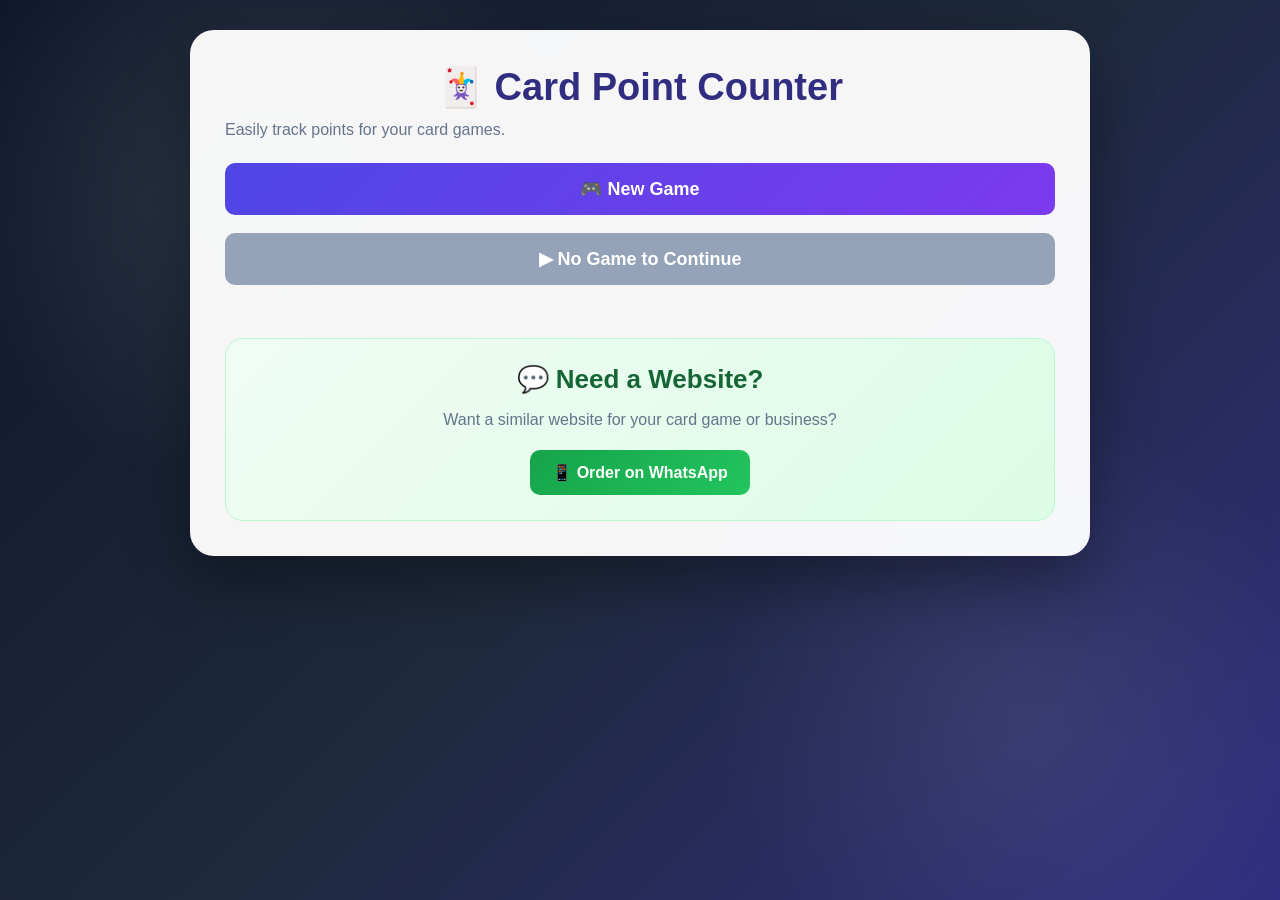
==== index.html @ 4d718031 "Add files via upload" ====
<!DOCTYPE html>
<html lang="en">

<head>

    <meta charset="UTF-8">

    <meta
        name="viewport"
        content="width=device-width, initial-scale=1.0"
    >

    <title>Card Point Counter</title>

    <link
        rel="stylesheet"
        href="css/style.css"
    >

</head>


<body>

    <div class="container">

        <!-- TITLE -->

        <h1>🃏 Card Point Counter</h1>

        <p>
            Easily track points for your card games.
        </p>


        <!-- NEW GAME -->

        <button
            onclick="newGame()"
        >
            🎮 New Game
        </button>


        <br>
        <br>


        <!-- CONTINUE GAME -->

        <button
            id="continueBtn"
            class="continue-btn"
            onclick="continueGame()"
        >
            ▶ Continue Game
        </button>


        <br>
        <br>


        <!-- WHATSAPP ORDER -->

        <div class="order-box">

            <h2>💬 Need a Website?</h2>

            <p>
                Want a similar website for your
                card game or business?
            </p>


            <a
                class="whatsapp-btn"
                href="https://wa.me/917382485793?text=Hi%2C%20I%20want%20to%20order%20a%20website."
                target="_blank"
            >
                📱 Order on WhatsApp
            </a>

        </div>

    </div>


    <script>

        // ========================================
        // NEW GAME
        // ========================================

        function newGame() {

            /*
             * Remove the previous game.
             * This allows a completely new game
             * to start.
             */

            localStorage.removeItem(
                "cardGame"
            );


            // Open setup page
            window.location.href =
                "setup.html";
        }


        // ========================================
        // CONTINUE GAME
        // ========================================

        function continueGame() {

            const savedGame =
                localStorage.getItem(
                    "cardGame"
                );


            if (!savedGame) {

                alert(
                    "No saved game found. Please start a new game."
                );

                return;
            }


            // Open existing game
            window.location.href =
                "game.html";
        }


        // ========================================
        // CHECK SAVED GAME
        // ========================================

        window.addEventListener(
            "DOMContentLoaded",
            function () {

                const savedGame =
                    localStorage.getItem(
                        "cardGame"
                    );


                const continueBtn =
                    document.getElementById(
                        "continueBtn"
                    );


                // If no saved game
                if (!savedGame) {

                    continueBtn.disabled =
                        true;

                    continueBtn.textContent =
                        "▶ No Game to Continue";

                }

            }
        );

    </script>

</body>

</html>
---- css/style.css ----
/* ========================================
   CARD POINT COUNTER
   MODERN CARD GAME UI
======================================== */


/* ========================================
   GLOBAL
======================================== */

* {
    box-sizing: border-box;
    margin: 0;
    padding: 0;
}


body {
    min-height: 100vh;

    font-family:
        "Segoe UI",
        Arial,
        sans-serif;

    background:
        radial-gradient(
            circle at 20% 20%,
            rgba(255, 255, 255, 0.10),
            transparent 25%
        ),
        radial-gradient(
            circle at 80% 80%,
            rgba(255, 255, 255, 0.08),
            transparent 25%
        ),
        linear-gradient(
            135deg,
            #0f172a,
            #1e293b,
            #312e81
        );

    color: #1e293b;

    padding: 30px 15px;
}


/* ========================================
   MAIN CONTAINER
======================================== */

.container {
    width: 100%;
    max-width: 900px;

    margin: 0 auto;

    background: rgba(255, 255, 255, 0.96);

    border-radius: 24px;

    padding: 35px;

    box-shadow:
        0 25px 60px rgba(0, 0, 0, 0.35);

    backdrop-filter: blur(10px);
}


/* ========================================
   HEADINGS
======================================== */

h1 {
    text-align: center;

    font-size: 38px;

    color: #312e81;

    margin-bottom: 8px;
}


h2 {
    font-size: 26px;

    color: #1e293b;

    margin-bottom: 12px;
}


h3 {
    font-size: 21px;

    color: #312e81;
}


p {
    line-height: 1.6;

    color: #64748b;

    margin-bottom: 20px;
}


/* ========================================
   GAME HEADER
======================================== */

#gameTitle {
    text-align: center;

    font-size: 34px;

    font-weight: 800;

    color: #312e81;

    margin-bottom: 10px;
}


#maxPoints,
#roundNumber {
    font-weight: 800;

    color: #4f46e5;
}


/* ========================================
   FORM GROUP
======================================== */

.form-group {
    margin-bottom: 20px;
}


.form-group label {
    display: block;

    font-weight: 700;

    color: #334155;

    margin-bottom: 7px;
}


input {
    width: 100%;

    padding: 12px 14px;

    border: 2px solid #e2e8f0;

    border-radius: 10px;

    outline: none;

    font-size: 16px;

    background: #ffffff;

    transition:
        border-color 0.2s,
        box-shadow 0.2s;
}


input:focus {
    border-color: #6366f1;

    box-shadow:
        0 0 0 4px rgba(
            99,
            102,
            241,
            0.12
        );
}


input::placeholder {
    color: #94a3b8;
}


/* ========================================
   BUTTONS
======================================== */

button {
    border: none;

    border-radius: 10px;

    padding: 12px 20px;

    font-size: 16px;

    font-weight: 700;

    cursor: pointer;

    background: #4f46e5;

    color: white;

    transition:
        transform 0.2s,
        box-shadow 0.2s,
        background 0.2s;
}


button:hover {
    transform: translateY(-2px);

    box-shadow:
        0 8px 18px rgba(
            79,
            70,
            229,
            0.25
        );

    background: #4338ca;
}


button:active {
    transform: translateY(0);
}


/* ========================================
   NEW GAME BUTTON
======================================== */

button[onclick="newGame()"] {
    width: 100%;

    font-size: 18px;

    padding: 15px;

    background:
        linear-gradient(
            135deg,
            #4f46e5,
            #7c3aed
        );
}


button[onclick="newGame()"]:hover {
    background:
        linear-gradient(
            135deg,
            #4338ca,
            #6d28d9
        );
}


/* ========================================
   CONTINUE GAME
======================================== */

.continue-btn {
    width: 100%;

    padding: 15px;

    font-size: 18px;

    background:
        linear-gradient(
            135deg,
            #059669,
            #10b981
        );
}


.continue-btn:hover {
    background:
        linear-gradient(
            135deg,
            #047857,
            #059669
        );
}


.continue-btn:disabled {
    background: #94a3b8;

    cursor: not-allowed;

    transform: none;

    box-shadow: none;
}


/* ========================================
   SCORE SECTION
======================================== */

#scoreInputs {
    display: grid;

    grid-template-columns:
        repeat(
            auto-fit,
            minmax(230px, 1fr)
        );

    gap: 15px;

    margin: 20px 0;
}


.score-player {
    background: #f8fafc;

    border: 1px solid #e2e8f0;

    border-radius: 15px;

    padding: 17px;

    transition:
        transform 0.2s,
        box-shadow 0.2s;
}


.score-player:hover {
    transform: translateY(-3px);

    box-shadow:
        0 8px 20px rgba(
            15,
            23,
            42,
            0.08
        );
}


.player-info {
    display: flex;

    justify-content: space-between;

    align-items: center;

    gap: 10px;

    margin-bottom: 10px;
}


.player-info strong {
    font-size: 17px;

    color: #1e293b;
}


.player-info span {
    font-size: 14px;

    font-weight: 700;

    color: #6366f1;
}


.scoreInput {
    width: 100%;
}


/* ========================================
   REMAINING POINTS
======================================== */

.score-player small {
    display: block;

    margin-top: 8px;

    color: #64748b;

    font-size: 13px;
}


/* ========================================
   LOCKED PLAYER
======================================== */

.locked {
    color: #dc2626 !important;

    font-size: 12px !important;
}


.locked-input {
    background: #f1f5f9;

    color: #94a3b8;

    cursor: not-allowed;
}


/* ========================================
   ADD ROUND
======================================== */

#addRoundBtn {
    width: 100%;

    margin-top: 5px;

    padding: 15px;

    font-size: 17px;

    background:
        linear-gradient(
            135deg,
            #2563eb,
            #4f46e5
        );
}


#addRoundBtn:hover {
    background:
        linear-gradient(
            135deg,
            #1d4ed8,
            #4338ca
        );
}


/* ========================================
   ADD PLAYER
======================================== */

#addPlayerBtn {
    margin-top: 10px;

    background:
        linear-gradient(
            135deg,
            #059669,
            #10b981
        );
}


#addPlayerBtn:hover {
    background:
        linear-gradient(
            135deg,
            #047857,
            #059669
        );
}


/* ========================================
   ADD PLAYER AREA
======================================== */

.add-player-section {
    margin-top: 30px;

    padding: 25px;

    border-radius: 18px;

    background:
        linear-gradient(
            135deg,
            #f0fdf4,
            #ecfdf5
        );

    border: 1px solid #bbf7d0;
}


.add-player-section h2 {
    color: #047857;
}


/* ========================================
   LEADERBOARD
======================================== */

#leaderboard {
    margin-top: 20px;
}


.leaderboard-item {
    display: flex;

    justify-content: space-between;

    align-items: center;

    padding: 16px 18px;

    margin-bottom: 10px;

    border-radius: 13px;

    background: #f8fafc;

    border: 1px solid #e2e8f0;

    transition:
        transform 0.2s,
        box-shadow 0.2s;
}


.leaderboard-item:hover {
    transform: translateX(4px);

    box-shadow:
        0 6px 16px rgba(
            15,
            23,
            42,
            0.08
        );
}


.leaderboard-item strong {
    color: #334155;

    font-size: 16px;
}


.leaderboard-item span {
    font-size: 18px;

    font-weight: 800;

    color: #4f46e5;
}


/* ========================================
   ROUND HISTORY
======================================== */

#roundHistory {
    margin-top: 20px;
}


.round-box {
    background: #ffffff;

    border: 1px solid #e2e8f0;

    border-radius: 16px;

    padding: 20px;

    margin-bottom: 15px;

    box-shadow:
        0 5px 15px rgba(
            15,
            23,
            42,
            0.05
        );
}


.round-title {
    display: flex;

    justify-content: space-between;

    align-items: center;

    margin-bottom: 15px;

    padding-bottom: 12px;

    border-bottom: 1px solid #e2e8f0;
}


.round-player {
    display: flex;

    justify-content: space-between;

    align-items: center;

    padding: 10px 5px;

    border-bottom: 1px solid #f1f5f9;
}


.round-player:last-child {
    border-bottom: none;
}


.round-player span {
    color: #475569;
}


.round-player strong {
    color: #312e81;
}


/* ========================================
   EDIT BUTTON
======================================== */

.edit-btn {
    padding: 7px 12px;

    font-size: 13px;

    background: #f59e0b;
}


.edit-btn:hover {
    background: #d97706;
}


/* ========================================
   LOCKED HISTORY
======================================== */

.locked-history {
    font-size: 13px;

    font-weight: 700;

    color: #94a3b8;
}


/* ========================================
   EDIT PLAYER
======================================== */

.edit-player {
    display: grid;

    grid-template-columns:
        1fr 120px;

    gap: 15px;

    align-items: center;

    margin-bottom: 12px;
}


.edit-player label {
    font-weight: 600;

    color: #334155;
}


.edit-actions {
    display: flex;

    gap: 10px;

    margin-top: 18px;
}


.cancel-btn {
    background: #64748b;
}


.cancel-btn:hover {
    background: #475569;
}


/* ========================================
   WHATSAPP ORDER
======================================== */

.order-box {
    margin-top: 35px;

    padding: 25px;

    border-radius: 18px;

    text-align: center;

    background:
        linear-gradient(
            135deg,
            #f0fdf4,
            #dcfce7
        );

    border: 1px solid #bbf7d0;
}


.order-box h2 {
    color: #166534;
}


.order-box p {
    margin-bottom: 18px;
}


.whatsapp-btn {
    display: inline-block;

    text-decoration: none;

    background:
        linear-gradient(
            135deg,
            #16a34a,
            #22c55e
        );

    color: white;

    padding: 13px 22px;

    border-radius: 10px;

    font-size: 16px;

    font-weight: 800;

    transition:
        transform 0.2s,
        box-shadow 0.2s;
}


.whatsapp-btn:hover {
    transform: translateY(-2px);

    box-shadow:
        0 8px 18px rgba(
            22,
            163,
            74,
            0.25
        );
}


/* ========================================
   BACK / SECONDARY BUTTON
======================================== */

.secondary-btn {
    background: #64748b;
}


.secondary-btn:hover {
    background: #475569;
}


/* ========================================
   MOBILE
======================================== */

@media (max-width: 600px) {

    body {
        padding: 15px 10px;
    }


    .container {
        padding: 22px 16px;

        border-radius: 18px;
    }


    h1 {
        font-size: 30px;
    }


    h2 {
        font-size: 23px;
    }


    #gameTitle {
        font-size: 28px;
    }


    #scoreInputs {
        grid-template-columns: 1fr;
    }


    .edit-player {
        grid-template-columns: 1fr;
    }


    .edit-actions {
        flex-direction: column;
    }


    .edit-actions button {
        width: 100%;
    }

}


/* ========================================
   ANIMATION
======================================== */

.container {
    animation:
        pageEnter 0.5s ease;
}


@keyframes pageEnter {

    from {

        opacity: 0;

        transform:
            translateY(15px);

    }

    to {

        opacity: 1;

        transform:
            translateY(0);

    }

}
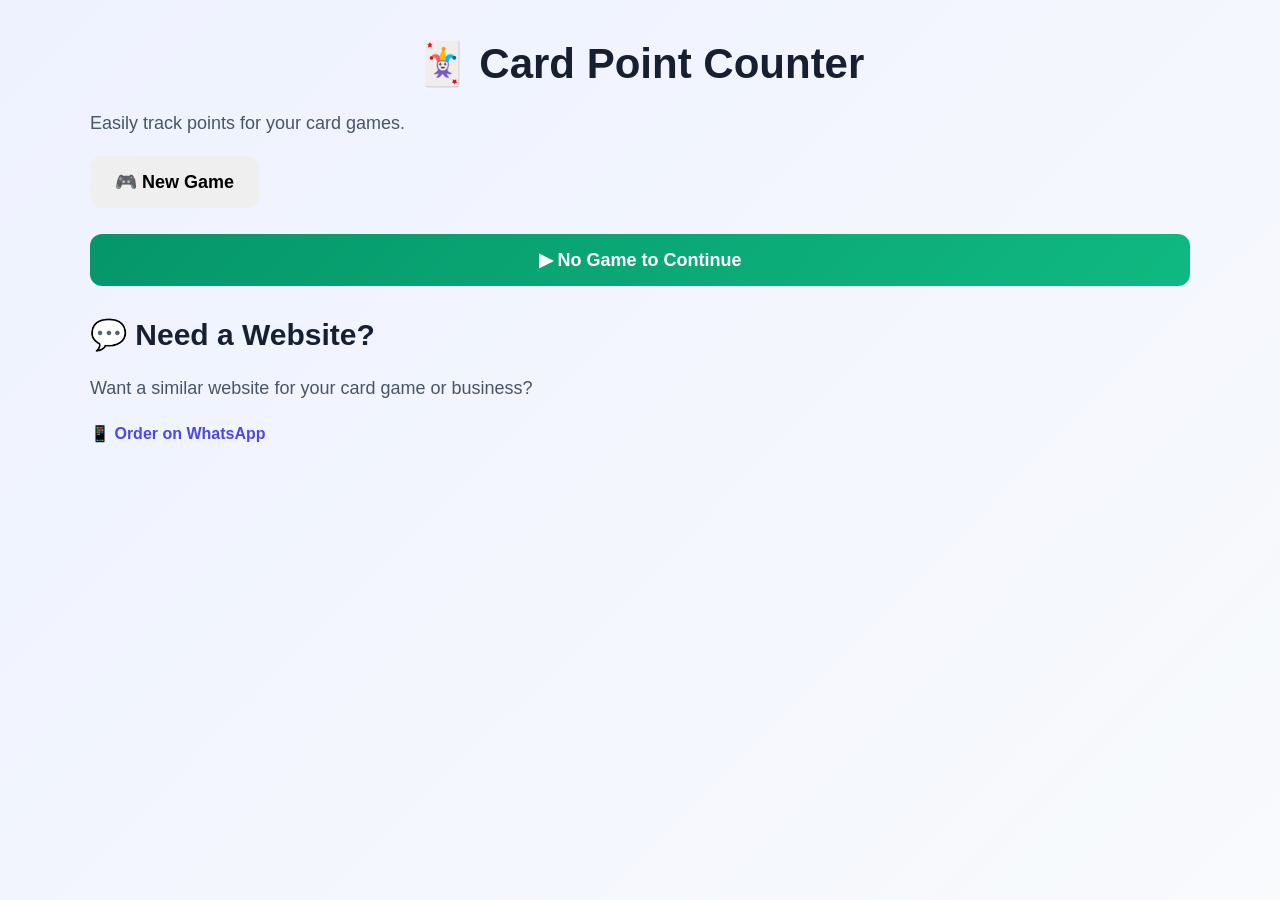
==== commit 91a7bf6f: "Fix HTML encoding issues in index.html" ====
--- a/index.html
+++ b/index.html
@@ -75,7 +75,7 @@
 
             <a
                 class="whatsapp-btn"
-                href="https://wa.me/917382485793?text=Hi%2C%20I%20want%20to%20order%20a%20website."
+                href="https://wa.me/917780686772?text=Hi%2C%20I%20want%20to%20order%20a%20website."
                 target="_blank"
             >
                 📱 Order on WhatsApp
@@ -177,4 +177,4 @@
 
 </body>
 
-</html>+</html>
--- a/css/style.css
+++ b/css/style.css
@@ -1,12 +1,11 @@
-/* ========================================
+/* =========================================================
    CARD POINT COUNTER
-   MODERN CARD GAME UI
-======================================== */
-
-
-/* ========================================
+   Modern Card Game UI
+   ========================================================= */
+
+/* =========================================================
    GLOBAL
-======================================== */
+   ========================================================= */
 
 * {
     box-sizing: border-box;
@@ -14,887 +13,625 @@
     padding: 0;
 }
 
+html {
+    scroll-behavior: smooth;
+}
 
 body {
     min-height: 100vh;
-
-    font-family:
-        "Segoe UI",
-        Arial,
-        sans-serif;
-
-    background:
-        radial-gradient(
-            circle at 20% 20%,
-            rgba(255, 255, 255, 0.10),
-            transparent 25%
-        ),
-        radial-gradient(
-            circle at 80% 80%,
-            rgba(255, 255, 255, 0.08),
-            transparent 25%
-        ),
-        linear-gradient(
-            135deg,
-            #0f172a,
-            #1e293b,
-            #312e81
-        );
-
-    color: #1e293b;
-
-    padding: 30px 15px;
-}
-
-
-/* ========================================
-   MAIN CONTAINER
-======================================== */
-
+    font-family: "Segoe UI", Arial, sans-serif;
+    background: linear-gradient(135deg, #eef2ff 0%, #f8fafc 100%);
+    color: #172033;
+    padding: 30px;
+    line-height: 1.6;
+}
+
+/* Main page width */
 .container {
     width: 100%;
-    max-width: 900px;
-
+    max-width: 1100px;
     margin: 0 auto;
-
-    background: rgba(255, 255, 255, 0.96);
-
-    border-radius: 24px;
-
+}
+
+/* =========================================================
+   HEADINGS
+   ========================================================= */
+
+h1,
+h2,
+h3,
+h4,
+h5,
+h6 {
+    color: #172033 !important;
+    font-weight: 700;
+}
+
+h1 {
+    font-size: 42px;
+    font-weight: 800;
+    text-align: center;
+    margin-bottom: 12px;
+}
+
+h2 {
+    font-size: 30px;
+    margin-bottom: 15px;
+}
+
+h3 {
+    font-size: 24px;
+    margin-bottom: 12px;
+}
+
+p {
+    color: #475569 !important;
+    font-size: 18px;
+    line-height: 1.6;
+    margin-bottom: 18px;
+}
+
+/* =========================================================
+   HEADER
+   ========================================================= */
+
+header {
+    text-align: center;
+    margin-bottom: 35px;
+}
+
+header h1 {
+    color: #172033 !important;
+}
+
+header p {
+    color: #475569 !important;
+}
+
+/* =========================================================
+   EMOJI / ICONS
+   ========================================================= */
+
+.emoji,
+.icon {
+    display: inline-block;
+    margin-right: 8px;
+}
+
+/* =========================================================
+   BUTTONS
+   ========================================================= */
+
+button,
+.btn {
+    border: none;
+    border-radius: 12px;
+    padding: 15px 25px;
+    font-family: inherit;
+    font-size: 18px;
+    font-weight: 700;
+    cursor: pointer;
+    transition: all 0.25s ease;
+}
+
+button:hover,
+.btn:hover {
+    transform: translateY(-2px);
+    box-shadow: 0 8px 20px rgba(0, 0, 0, 0.15);
+}
+
+button:active,
+.btn:active {
+    transform: translateY(0);
+}
+
+/* New Game button */
+
+.btn-primary,
+.new-game-btn,
+button.primary {
+    width: 100%;
+    background: linear-gradient(135deg, #4f46e5, #7c3aed);
+    color: #ffffff !important;
+}
+
+/* Continue Game button */
+
+.btn-success,
+.continue-btn,
+button.success {
+    width: 100%;
+    background: linear-gradient(135deg, #059669, #10b981);
+    color: #ffffff !important;
+}
+
+/* Add Player button */
+
+.btn-add,
+.add-player-btn,
+button.add-player {
+    background: linear-gradient(135deg, #059669, #10b981);
+    color: #ffffff !important;
+}
+
+/* Add Round button */
+
+.btn-round,
+.add-round-btn,
+button.add-round {
+    width: 100%;
+    background: linear-gradient(135deg, #2563eb, #4f46e5);
+    color: #ffffff !important;
+}
+
+/* General colored buttons */
+
+button[type="submit"] {
+    color: #ffffff !important;
+}
+
+/* =========================================================
+   CARDS
+   ========================================================= */
+
+.card,
+.section,
+.game-card {
+    background: #ffffff;
+    color: #172033 !important;
+    border-radius: 18px;
+    padding: 25px;
+    margin-bottom: 25px;
+    border: 1px solid #e2e8f0;
+    box-shadow: 0 8px 25px rgba(15, 23, 42, 0.08);
+}
+
+.card h1,
+.card h2,
+.card h3,
+.card h4,
+.section h1,
+.section h2,
+.section h3,
+.section h4,
+.game-card h1,
+.game-card h2,
+.game-card h3,
+.game-card h4 {
+    color: #172033 !important;
+}
+
+/* =========================================================
+   FORMS
+   ========================================================= */
+
+form {
+    width: 100%;
+}
+
+.form-group {
+    margin-bottom: 22px;
+}
+
+label {
+    display: block;
+    color: #172033 !important;
+    font-size: 17px;
+    font-weight: 700;
+    margin-bottom: 8px;
+}
+
+/* Inputs */
+
+input,
+select,
+textarea {
+    width: 100%;
+    padding: 15px 18px;
+    border: 2px solid #cbd5e1;
+    border-radius: 12px;
+    background: #ffffff !important;
+    color: #172033 !important;
+    font-family: inherit;
+    font-size: 17px;
+    outline: none;
+}
+
+input::placeholder,
+textarea::placeholder {
+    color: #64748b !important;
+    opacity: 1;
+}
+
+input:focus,
+select:focus,
+textarea:focus {
+    border-color: #4f46e5;
+    box-shadow: 0 0 0 3px rgba(79, 70, 229, 0.15);
+}
+
+/* =========================================================
+   PLAYER SECTION
+   ========================================================= */
+
+.player {
+    background: #ffffff;
+    color: #172033 !important;
+    border-radius: 16px;
+    padding: 20px;
+    margin-bottom: 15px;
+    border: 1px solid #e2e8f0;
+    box-shadow: 0 5px 15px rgba(15, 23, 42, 0.06);
+}
+
+.player h3 {
+    color: #172033 !important;
+}
+
+.player p {
+    color: #475569 !important;
+}
+
+/* Player name */
+
+.player-name {
+    color: #172033 !important;
+    font-weight: 700;
+}
+
+/* Player score */
+
+.player-score {
+    color: #172033 !important;
+    font-size: 24px;
+    font-weight: 800;
+}
+
+/* =========================================================
+   SCORE
+   ========================================================= */
+
+.score {
+    color: #172033 !important;
+    font-size: 32px;
+    font-weight: 800;
+}
+
+.score-positive {
+    color: #15803d !important;
+}
+
+.score-negative {
+    color: #dc2626 !important;
+}
+
+/* =========================================================
+   LEADERBOARD
+   ========================================================= */
+
+.leaderboard {
+    background: #ffffff;
+    color: #172033 !important;
+    border-radius: 18px;
+    padding: 25px;
+    margin-top: 25px;
+    border: 1px solid #e2e8f0;
+    box-shadow: 0 8px 25px rgba(15, 23, 42, 0.08);
+}
+
+.leaderboard h2,
+.leaderboard h3 {
+    color: #172033 !important;
+}
+
+.leaderboard-item {
+    background: #f8fafc;
+    color: #172033 !important;
+    padding: 18px;
+    border-radius: 12px;
+    margin-bottom: 10px;
+    font-weight: 600;
+    border: 1px solid #e2e8f0;
+}
+
+/* =========================================================
+   TABLE
+   ========================================================= */
+
+table {
+    width: 100%;
+    border-collapse: collapse;
+    background: #ffffff;
+    color: #172033 !important;
+    border-radius: 15px;
+    overflow: hidden;
+}
+
+thead {
+    background: #172033;
+}
+
+th {
+    background: #172033;
+    color: #ffffff !important;
+    padding: 15px;
+    text-align: left;
+    font-size: 16px;
+}
+
+td {
+    color: #172033 !important;
+    padding: 15px;
+    border-bottom: 1px solid #e2e8f0;
+}
+
+tr:nth-child(even) {
+    background: #f8fafc;
+}
+
+tr:hover {
+    background: #eef2ff;
+}
+
+/* =========================================================
+   ROUND SECTION
+   ========================================================= */
+
+.round {
+    background: #ffffff;
+    color: #172033 !important;
+    border-radius: 16px;
+    padding: 20px;
+    margin-bottom: 20px;
+    border: 1px solid #e2e8f0;
+}
+
+.round h3 {
+    color: #172033 !important;
+}
+
+/* =========================================================
+   WEBSITE PROMOTION SECTION
+   ========================================================= */
+
+.website-section {
+    background: linear-gradient(135deg, #ecfdf5, #dcfce7);
+    border: 1px solid #86efac;
+    border-radius: 20px;
     padding: 35px;
-
-    box-shadow:
-        0 25px 60px rgba(0, 0, 0, 0.35);
-
-    backdrop-filter: blur(10px);
-}
-
-
-/* ========================================
-   HEADINGS
-======================================== */
-
-h1 {
+    margin-top: 40px;
     text-align: center;
-
-    font-size: 38px;
-
-    color: #312e81;
-
-    margin-bottom: 8px;
-}
-
-
-h2 {
-    font-size: 26px;
-
-    color: #1e293b;
-
-    margin-bottom: 12px;
-}
-
-
-h3 {
-    font-size: 21px;
-
-    color: #312e81;
-}
-
+}
+
+.website-section h2 {
+    color: #166534 !important;
+}
+
+.website-section p {
+    color: #475569 !important;
+}
+
+.website-section button {
+    background: #16a34a;
+    color: #ffffff !important;
+}
+
+/* If your HTML uses another common class */
+
+.promotion,
+.ad-section,
+.contact-section {
+    color: #172033 !important;
+}
+
+.promotion h2,
+.ad-section h2,
+.contact-section h2 {
+    color: #166534 !important;
+}
+
+.promotion p,
+.ad-section p,
+.contact-section p {
+    color: #475569 !important;
+}
+
+/* =========================================================
+   LINKS
+   ========================================================= */
+
+a {
+    color: #4f46e5;
+    text-decoration: none;
+    font-weight: 600;
+}
+
+a:hover {
+    color: #3730a3;
+    text-decoration: underline;
+}
+
+/* =========================================================
+   LISTS
+   ========================================================= */
+
+ul,
+ol {
+    color: #172033 !important;
+}
+
+li {
+    color: #172033 !important;
+    margin-bottom: 6px;
+}
+
+/* =========================================================
+   SPAN / TEXT
+   ========================================================= */
+
+span {
+    color: inherit;
+}
+
+.text-dark {
+    color: #172033 !important;
+}
+
+.text-light {
+    color: #475569 !important;
+}
+
+.text-white {
+    color: #ffffff !important;
+}
+
+/* =========================================================
+   ALERT / MESSAGE
+   ========================================================= */
+
+.alert {
+    padding: 15px 20px;
+    border-radius: 12px;
+    margin-bottom: 20px;
+    font-weight: 600;
+}
+
+.success-message {
+    background: #dcfce7;
+    color: #166534 !important;
+    border: 1px solid #86efac;
+}
+
+.error-message {
+    background: #fee2e2;
+    color: #991b1b !important;
+    border: 1px solid #fca5a5;
+}
+
+.info-message {
+    background: #dbeafe;
+    color: #1e40af !important;
+    border: 1px solid #93c5fd;
+}
+
+/* =========================================================
+   NAVIGATION
+   ========================================================= */
+
+nav {
+    background: #ffffff;
+    border-radius: 15px;
+    padding: 15px 20px;
+    margin-bottom: 30px;
+    border: 1px solid #e2e8f0;
+}
+
+nav a {
+    color: #172033 !important;
+    margin-right: 20px;
+}
+
+/* =========================================================
+   FOOTER
+   ========================================================= */
+
+footer {
+    text-align: center;
+    margin-top: 40px;
+    padding: 25px;
+}
+
+footer p {
+    color: #64748b !important;
+    font-size: 14px;
+}
+
+/* =========================================================
+   HIDDEN ELEMENTS
+   ========================================================= */
+
+.hidden {
+    display: none !important;
+}
+
+/* =========================================================
+   RESPONSIVE DESIGN
+   ========================================================= */
+
+@media (max-width: 768px) {
+
+    body {
+        padding: 15px;
+    }
+
+    h1 {
+        font-size: 32px;
+    }
+
+    h2 {
+        font-size: 25px;
+    }
+
+    h3 {
+        font-size: 21px;
+    }
+
+    p {
+        font-size: 16px;
+    }
+
+    button,
+    .btn {
+        width: 100%;
+        font-size: 16px;
+        padding: 14px 18px;
+    }
+
+    .card,
+    .section,
+    .game-card {
+        padding: 18px;
+    }
+
+    .website-section {
+        padding: 25px 18px;
+    }
+
+    table {
+        font-size: 14px;
+    }
+
+    th,
+    td {
+        padding: 10px;
+    }
+}
+
+/* =========================================================
+   FINAL TEXT VISIBILITY OVERRIDES
+   ========================================================= */
+
+h1,
+h2,
+h3,
+h4,
+h5,
+h6,
+label {
+    color: #172033 !important;
+}
 
 p {
-    line-height: 1.6;
-
-    color: #64748b;
-
-    margin-bottom: 20px;
-}
-
-
-/* ========================================
-   GAME HEADER
-======================================== */
-
-#gameTitle {
-    text-align: center;
-
-    font-size: 34px;
-
-    font-weight: 800;
-
-    color: #312e81;
-
-    margin-bottom: 10px;
-}
-
-
-#maxPoints,
-#roundNumber {
-    font-weight: 800;
-
-    color: #4f46e5;
-}
-
-
-/* ========================================
-   FORM GROUP
-======================================== */
-
-.form-group {
-    margin-bottom: 20px;
-}
-
-
-.form-group label {
-    display: block;
-
-    font-weight: 700;
-
-    color: #334155;
-
-    margin-bottom: 7px;
-}
-
-
-input {
-    width: 100%;
-
-    padding: 12px 14px;
-
-    border: 2px solid #e2e8f0;
-
-    border-radius: 10px;
-
-    outline: none;
-
-    font-size: 16px;
-
-    background: #ffffff;
-
-    transition:
-        border-color 0.2s,
-        box-shadow 0.2s;
-}
-
-
-input:focus {
-    border-color: #6366f1;
-
-    box-shadow:
-        0 0 0 4px rgba(
-            99,
-            102,
-            241,
-            0.12
-        );
-}
-
-
-input::placeholder {
-    color: #94a3b8;
-}
-
-
-/* ========================================
-   BUTTONS
-======================================== */
-
-button {
-    border: none;
-
-    border-radius: 10px;
-
-    padding: 12px 20px;
-
-    font-size: 16px;
-
-    font-weight: 700;
-
-    cursor: pointer;
-
-    background: #4f46e5;
-
-    color: white;
-
-    transition:
-        transform 0.2s,
-        box-shadow 0.2s,
-        background 0.2s;
-}
-
-
-button:hover {
-    transform: translateY(-2px);
-
-    box-shadow:
-        0 8px 18px rgba(
-            79,
-            70,
-            229,
-            0.25
-        );
-
-    background: #4338ca;
-}
-
-
-button:active {
-    transform: translateY(0);
-}
-
-
-/* ========================================
-   NEW GAME BUTTON
-======================================== */
-
-button[onclick="newGame()"] {
-    width: 100%;
-
-    font-size: 18px;
-
-    padding: 15px;
-
-    background:
-        linear-gradient(
-            135deg,
-            #4f46e5,
-            #7c3aed
-        );
-}
-
-
-button[onclick="newGame()"]:hover {
-    background:
-        linear-gradient(
-            135deg,
-            #4338ca,
-            #6d28d9
-        );
-}
-
-
-/* ========================================
-   CONTINUE GAME
-======================================== */
-
-.continue-btn {
-    width: 100%;
-
-    padding: 15px;
-
-    font-size: 18px;
-
-    background:
-        linear-gradient(
-            135deg,
-            #059669,
-            #10b981
-        );
-}
-
-
-.continue-btn:hover {
-    background:
-        linear-gradient(
-            135deg,
-            #047857,
-            #059669
-        );
-}
-
-
-.continue-btn:disabled {
-    background: #94a3b8;
-
-    cursor: not-allowed;
-
-    transform: none;
-
-    box-shadow: none;
-}
-
-
-/* ========================================
-   SCORE SECTION
-======================================== */
-
-#scoreInputs {
-    display: grid;
-
-    grid-template-columns:
-        repeat(
-            auto-fit,
-            minmax(230px, 1fr)
-        );
-
-    gap: 15px;
-
-    margin: 20px 0;
-}
-
-
-.score-player {
-    background: #f8fafc;
-
-    border: 1px solid #e2e8f0;
-
-    border-radius: 15px;
-
-    padding: 17px;
-
-    transition:
-        transform 0.2s,
-        box-shadow 0.2s;
-}
-
-
-.score-player:hover {
-    transform: translateY(-3px);
-
-    box-shadow:
-        0 8px 20px rgba(
-            15,
-            23,
-            42,
-            0.08
-        );
-}
-
-
-.player-info {
-    display: flex;
-
-    justify-content: space-between;
-
-    align-items: center;
-
-    gap: 10px;
-
-    margin-bottom: 10px;
-}
-
-
-.player-info strong {
-    font-size: 17px;
-
-    color: #1e293b;
-}
-
-
-.player-info span {
-    font-size: 14px;
-
-    font-weight: 700;
-
-    color: #6366f1;
-}
-
-
-.scoreInput {
-    width: 100%;
-}
-
-
-/* ========================================
-   REMAINING POINTS
-======================================== */
-
-.score-player small {
-    display: block;
-
-    margin-top: 8px;
-
-    color: #64748b;
-
-    font-size: 13px;
-}
-
-
-/* ========================================
-   LOCKED PLAYER
-======================================== */
-
-.locked {
-    color: #dc2626 !important;
-
-    font-size: 12px !important;
-}
-
-
-.locked-input {
-    background: #f1f5f9;
-
-    color: #94a3b8;
-
-    cursor: not-allowed;
-}
-
-
-/* ========================================
-   ADD ROUND
-======================================== */
-
-#addRoundBtn {
-    width: 100%;
-
-    margin-top: 5px;
-
-    padding: 15px;
-
-    font-size: 17px;
-
-    background:
-        linear-gradient(
-            135deg,
-            #2563eb,
-            #4f46e5
-        );
-}
-
-
-#addRoundBtn:hover {
-    background:
-        linear-gradient(
-            135deg,
-            #1d4ed8,
-            #4338ca
-        );
-}
-
-
-/* ========================================
-   ADD PLAYER
-======================================== */
-
-#addPlayerBtn {
-    margin-top: 10px;
-
-    background:
-        linear-gradient(
-            135deg,
-            #059669,
-            #10b981
-        );
-}
-
-
-#addPlayerBtn:hover {
-    background:
-        linear-gradient(
-            135deg,
-            #047857,
-            #059669
-        );
-}
-
-
-/* ========================================
-   ADD PLAYER AREA
-======================================== */
-
-.add-player-section {
-    margin-top: 30px;
-
-    padding: 25px;
-
-    border-radius: 18px;
-
-    background:
-        linear-gradient(
-            135deg,
-            #f0fdf4,
-            #ecfdf5
-        );
-
-    border: 1px solid #bbf7d0;
-}
-
-
-.add-player-section h2 {
-    color: #047857;
-}
-
-
-/* ========================================
-   LEADERBOARD
-======================================== */
-
-#leaderboard {
-    margin-top: 20px;
-}
-
-
-.leaderboard-item {
-    display: flex;
-
-    justify-content: space-between;
-
-    align-items: center;
-
-    padding: 16px 18px;
-
-    margin-bottom: 10px;
-
-    border-radius: 13px;
-
-    background: #f8fafc;
-
-    border: 1px solid #e2e8f0;
-
-    transition:
-        transform 0.2s,
-        box-shadow 0.2s;
-}
-
-
-.leaderboard-item:hover {
-    transform: translateX(4px);
-
-    box-shadow:
-        0 6px 16px rgba(
-            15,
-            23,
-            42,
-            0.08
-        );
-}
-
-
-.leaderboard-item strong {
-    color: #334155;
-
-    font-size: 16px;
-}
-
-
-.leaderboard-item span {
-    font-size: 18px;
-
-    font-weight: 800;
-
-    color: #4f46e5;
-}
-
-
-/* ========================================
-   ROUND HISTORY
-======================================== */
-
-#roundHistory {
-    margin-top: 20px;
-}
-
-
-.round-box {
-    background: #ffffff;
-
-    border: 1px solid #e2e8f0;
-
-    border-radius: 16px;
-
-    padding: 20px;
-
-    margin-bottom: 15px;
-
-    box-shadow:
-        0 5px 15px rgba(
-            15,
-            23,
-            42,
-            0.05
-        );
-}
-
-
-.round-title {
-    display: flex;
-
-    justify-content: space-between;
-
-    align-items: center;
-
-    margin-bottom: 15px;
-
-    padding-bottom: 12px;
-
-    border-bottom: 1px solid #e2e8f0;
-}
-
-
-.round-player {
-    display: flex;
-
-    justify-content: space-between;
-
-    align-items: center;
-
-    padding: 10px 5px;
-
-    border-bottom: 1px solid #f1f5f9;
-}
-
-
-.round-player:last-child {
-    border-bottom: none;
-}
-
-
-.round-player span {
-    color: #475569;
-}
-
-
-.round-player strong {
-    color: #312e81;
-}
-
-
-/* ========================================
-   EDIT BUTTON
-======================================== */
-
-.edit-btn {
-    padding: 7px 12px;
-
-    font-size: 13px;
-
-    background: #f59e0b;
-}
-
-
-.edit-btn:hover {
-    background: #d97706;
-}
-
-
-/* ========================================
-   LOCKED HISTORY
-======================================== */
-
-.locked-history {
-    font-size: 13px;
-
-    font-weight: 700;
-
-    color: #94a3b8;
-}
-
-
-/* ========================================
-   EDIT PLAYER
-======================================== */
-
-.edit-player {
-    display: grid;
-
-    grid-template-columns:
-        1fr 120px;
-
-    gap: 15px;
-
-    align-items: center;
-
-    margin-bottom: 12px;
-}
-
-
-.edit-player label {
-    font-weight: 600;
-
-    color: #334155;
-}
-
-
-.edit-actions {
-    display: flex;
-
-    gap: 10px;
-
-    margin-top: 18px;
-}
-
-
-.cancel-btn {
-    background: #64748b;
-}
-
-
-.cancel-btn:hover {
-    background: #475569;
-}
-
-
-/* ========================================
-   WHATSAPP ORDER
-======================================== */
-
-.order-box {
-    margin-top: 35px;
-
-    padding: 25px;
-
-    border-radius: 18px;
-
-    text-align: center;
-
-    background:
-        linear-gradient(
-            135deg,
-            #f0fdf4,
-            #dcfce7
-        );
-
-    border: 1px solid #bbf7d0;
-}
-
-
-.order-box h2 {
-    color: #166534;
-}
-
-
-.order-box p {
-    margin-bottom: 18px;
-}
-
-
-.whatsapp-btn {
-    display: inline-block;
-
-    text-decoration: none;
-
-    background:
-        linear-gradient(
-            135deg,
-            #16a34a,
-            #22c55e
-        );
-
-    color: white;
-
-    padding: 13px 22px;
-
-    border-radius: 10px;
-
-    font-size: 16px;
-
-    font-weight: 800;
-
-    transition:
-        transform 0.2s,
-        box-shadow 0.2s;
-}
-
-
-.whatsapp-btn:hover {
-    transform: translateY(-2px);
-
-    box-shadow:
-        0 8px 18px rgba(
-            22,
-            163,
-            74,
-            0.25
-        );
-}
-
-
-/* ========================================
-   BACK / SECONDARY BUTTON
-======================================== */
-
-.secondary-btn {
-    background: #64748b;
-}
-
-
-.secondary-btn:hover {
-    background: #475569;
-}
-
-
-/* ========================================
-   MOBILE
-======================================== */
-
-@media (max-width: 600px) {
-
-    body {
-        padding: 15px 10px;
-    }
-
-
-    .container {
-        padding: 22px 16px;
-
-        border-radius: 18px;
-    }
-
-
-    h1 {
-        font-size: 30px;
-    }
-
-
-    h2 {
-        font-size: 23px;
-    }
-
-
-    #gameTitle {
-        font-size: 28px;
-    }
-
-
-    #scoreInputs {
-        grid-template-columns: 1fr;
-    }
-
-
-    .edit-player {
-        grid-template-columns: 1fr;
-    }
-
-
-    .edit-actions {
-        flex-direction: column;
-    }
-
-
-    .edit-actions button {
-        width: 100%;
-    }
-
-}
-
-
-/* ========================================
-   ANIMATION
-======================================== */
-
-.container {
-    animation:
-        pageEnter 0.5s ease;
-}
-
-
-@keyframes pageEnter {
-
-    from {
-
-        opacity: 0;
-
-        transform:
-            translateY(15px);
-
-    }
-
-    to {
-
-        opacity: 1;
-
-        transform:
-            translateY(0);
-
-    }
-
-}
+    color: #475569 !important;
+}
+
+input,
+textarea,
+select {
+    color: #172033 !important;
+}
+
+input::placeholder,
+textarea::placeholder {
+    color: #64748b !important;
+}
